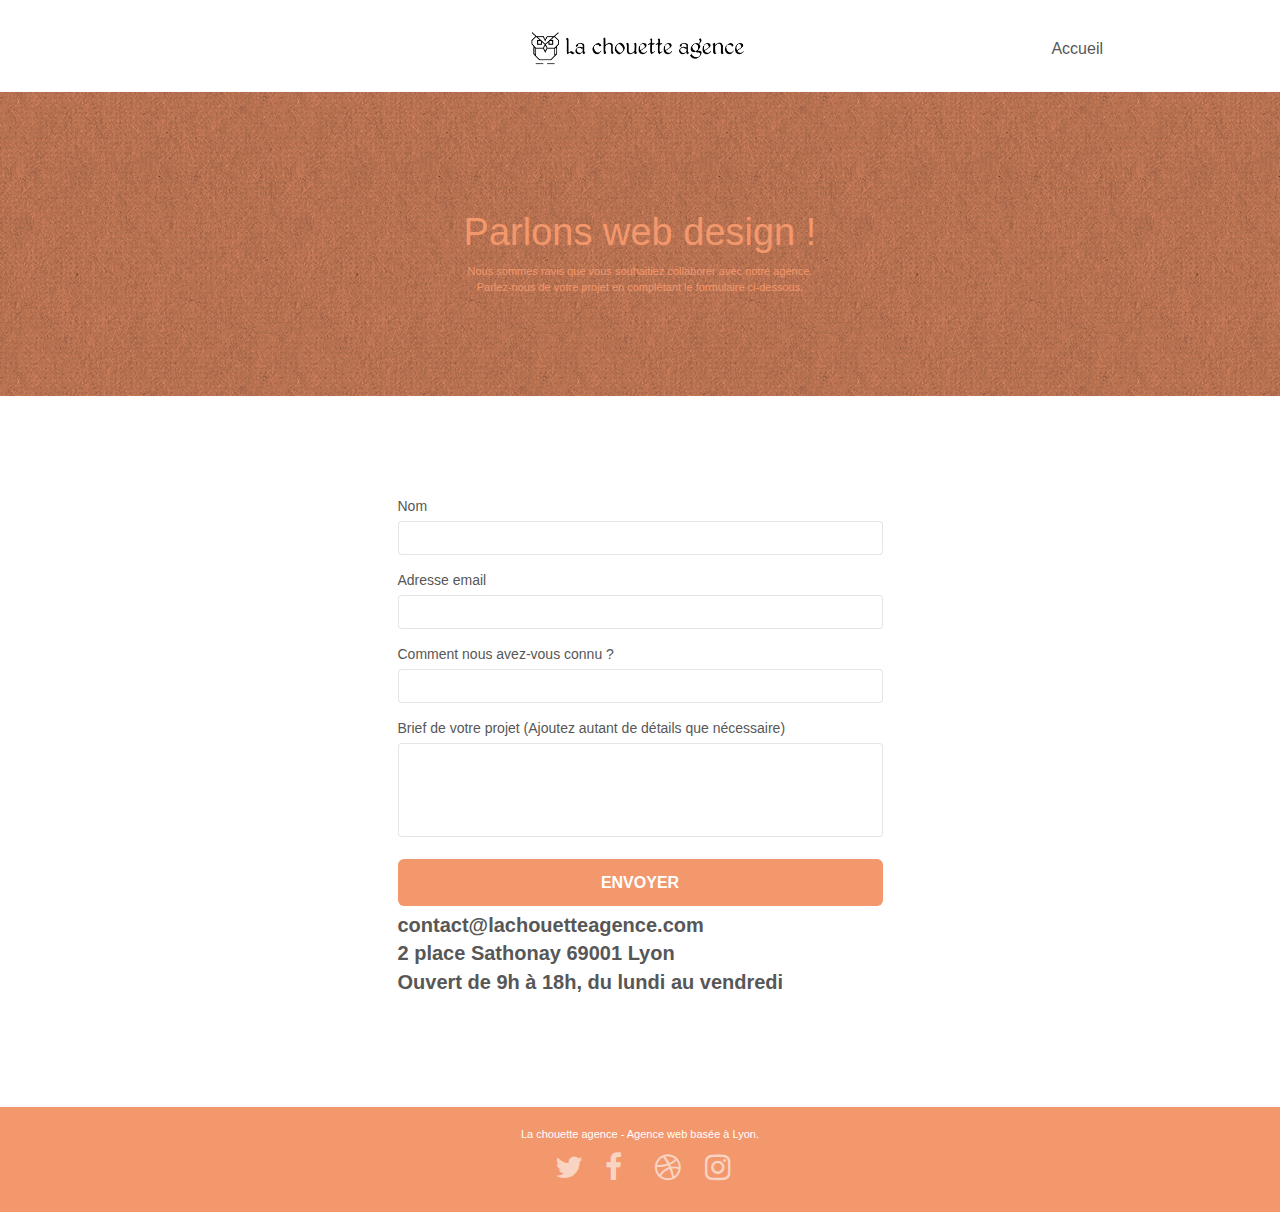
==== page2.html @ 7fe31f6c "Premier commit" ====
<!doctype html>
<html lang="fr">
<head>
    <meta charset="utf-8">
    <meta name="keywords" content="">
    <meta name="description" content="">
    <meta name="viewport" content="width=device-width, initial-scale=1.0, viewport-fit=cover">
    <link rel="shortcut icon" type="image/png" href="favicon.jpg">
    
	<link rel="stylesheet" type="text/css" href="./css/bootstrap.css">
	<link rel="stylesheet" type="text/css" href="style.css">
	<link rel="stylesheet" type="text/css" href="./css/font-awesome.css">
	<link rel="stylesheet" type="text/css" href="./css/et-line.css">
	
    
	<script src="./js/jquery-2.1.0.min.js"></script>
	<script src="./js/bootstrap.min.js"></script>
	<script src="./js/blocs.min.js"></script>
	<script src="./js/jqBootstrapValidation.js"></script>
	<script src="./js/formHandler.js"></script>
    <title>La Chouette - Contact</title>

    
<!-- Analytics -->
 
<!-- Analytics END -->
    
</head>
<body>

<!-- bloc-0 -->
<div class="bloc bgc-white l-bloc " id="bloc-0">
	<div class="container bloc-sm">
		<nav class="navbar row">
			<div class="navbar-header">
				<a class="navbar-brand" href="index.html"><img src="img/la-chouette-agence.png" alt="atlanta web design logo" height="40" /></a>
			</div>
			<div class="collapse navbar-collapse navbar-1 special-dropdown-nav">
				<ul class="site-navigation nav navbar-nav">
					<li>
						<a href="index.html">Accueil</a>
					</li>
				</ul>
			</div>
		</nav>
	</div>
</div>
<!-- bloc-0 END -->

<!-- bloc-6 -->
<div class="bloc bg-dots-bg bg-repeat bgc-atomic-tangerine d-bloc bloc-bg-texture texture-paper" id="bloc-6">
	<div class="container bloc-lg">
		<div class="row">
			<div class="col-sm-12">
				<h1 class="text-center hero-bloc-text tc-white">
					Parlons web design !
				</h1>
				<p class="text-center mg-lg tc-white tight-width-whitespace">
					Nous sommes ravis que vous souhaitiez collaborer avec notre agence.<br>
					Parlez-nous de votre projet en complétant le formulaire ci-dessous.
				</p>
			</div>
		</div>
	</div>
</div>
<!-- bloc-6 END -->

<!-- bloc-7 -->
<div class="bloc bgc-white l-bloc" id="bloc-7">
	<div class="container bloc-lg">
		<div class="row">
			<div class="col-sm-6">
				<form id="form_1" novalidate success-msg="Your message has been sent." fail-msg="Sorry it seems that our mail server is not responding, Sorry for the inconvenience!">
					<div class="form-group">
						<label>
							Nom
						</label>
						<input id="name" class="form-control" required />
					</div>
					<div class="form-group">
						<label>
							Adresse email
						</label>
						<input id="email" class="form-control" type="email" required />
					</div>
					<div class="form-group">
						<label>
							Comment nous avez-vous connu ?
						</label>
						<input class="form-control" type="email" required id="input_504" />
					</div>
					<div class="form-group">
						<label>
							Brief de votre projet (Ajoutez autant de détails que nécessaire)<br>
						</label><textarea id="message" class="form-control" rows="4" cols="50" required></textarea>
					</div> 
					<button class="bloc-button btn btn-lg btn-block cta-hero btn-atomic-tangerine" type="submit">
						Envoyer
					</button>
				</form>
			</div>
			<div class="col-sm-6">
				<p>
					<span class="adresse">contact@lachouetteagence.com<br>2 place Sathonay 69001 Lyon<br>Ouvert de 9h à 18h, du lundi au vendredi<br></span> 
				</p>
			</div>
		</div>
	</div>
</div>
<!-- bloc-7 END -->

<!-- ScrollToTop Button -->
<a class="bloc-button btn btn-d scrollToTop" onclick="scrollToTarget('1')"><span class="fa fa-chevron-up"></span></a>
<!-- ScrollToTop Button END-->


<!-- Footer - bloc-8 -->
<div class="bloc bgc-atomic-tangerine d-bloc" id="bloc-8">
	<div class="container bloc-sm">
		<div class="row">
			<div class="col-sm-12">
				<p class="text-center white">
					La chouette agence - Agence web basée à Lyon.<br>
				</p>
				<div class="row row-no-gutters social">
					<div class="col-sm-3">
						<div class="text-center">
							<a class="social" href="index.html"><span class="fa fa-twitter icon-md"></span></a>
						</div>
					</div>
					<div class="col-sm-3">
						<div class="text-center">
							<a class="social" href="index.html"><span class="fa fa-facebook icon-md"></span></a>
						</div>
					</div>
					<div class="col-sm-3">
						<div class="text-center">
							<a class="social" href="index.html"><span class="fa fa-dribbble icon-md"></span></a>
						</div>
					</div>
					<div class="col-sm-3">
						<div class="text-center">
							<a class="social" href="index.html"><span class="fa fa-instagram icon-md"></span></a>
						</div>
					</div>
				</div>
			</div>
		</div>
	</div>
</div>
<!-- Footer - bloc-8 END -->
    

</body>
</html>
---- style.css ----
body {
    margin: 0;
    padding: 0;
    background: #FFF;
    overflow-x: hidden;
    -webkit-font-smoothing: antialiased;
    -moz-osx-font-smoothing: grayscale;
}

a,
button {
    transition: all .3s ease-in-out;
    outline: none!important;
}

a:hover {
    text-decoration: none;
    cursor: pointer;
}

#page-loading-blocs-notifaction {
    position: fixed;
    top: 0;
    bottom: 0;
    width: 100%;
    z-index: 100000;
    background: #FFFFFF url("img/pageload-spinner.gif") no-repeat center center;
}

.bloc {
    width: 100%;
    clear: both;
    background: 50% 50% no-repeat;
    padding: 0 50px;
    -webkit-background-size: cover;
    -moz-background-size: cover;
    -o-background-size: cover;
    background-size: cover;
    position: relative;
}

.bloc .container {
    padding-left: 0;
    padding-right: 0;
}

.bloc-lg {
    padding: 100px 50px;
}

.bloc-md {
    padding: 50px;
}

.bloc-sm {
    padding: 20px 50px;
}

.bg-center,
.bg-l-edge,
.bg-r-edge,
.bg-t-edge,
.bg-b-edge,
.bg-tl-edge,
.bg-bl-edge,
.bg-tr-edge,
.bg-br-edge,
.bg-repeat {
    -webkit-background-size: auto!important;
    -moz-background-size: auto!important;
    -o-background-size: auto!important;
    background-size: auto!important;
}

.bg-repeat {
    background: repeat;
}

.bg-t-edge {
    background: top no-repeat;
}

.bloc-bg-texture::before {
    content: "";
    background-size: 2px 2px;
    position: absolute;
    top: 0;
    bottom: 0;
    left: 0;
    right: 0;
}

.texture-paper::before {
    background: url("img/texture-paper.png");
    background-size: 280px 280px;
}

.b-parallax {
    background-attachment: fixed;
}

.d-bloc {
    color: rgba(255, 255, 255, .7);
}

.d-bloc button:hover {
    color: rgba(255, 255, 255, .9);
}

.d-bloc .icon-round,
.d-bloc .icon-square,
.d-bloc .icon-rounded,
.d-bloc .icon-semi-rounded-a,
.d-bloc .icon-semi-rounded-b {
    border-color: rgba(255, 255, 255, .9);
}

.d-bloc .divider-h span {
    border-color: rgba(255, 255, 255, .2);
}

.d-bloc .a-btn,
.d-bloc .navbar a,
.d-bloc .navbar-brand,
.d-bloc a .icon-sm,
.d-bloc a .icon-md,
.d-bloc a .icon-lg,
.d-bloc a .icon-xl,
.d-bloc h1 a,
.d-bloc h2 a,
.d-bloc h3 a,
.d-bloc h4 a,
.d-bloc h5 a,
.d-bloc h6 a,
.d-bloc p a {
    color: rgba(255, 255, 255, .6);
}

.d-bloc .a-btn:hover,
.d-bloc .navbar a:hover,
.d-bloc .navbar-brand:hover,
.d-bloc a:hover .icon-sm,
.d-bloc a:hover .icon-md,
.d-bloc a:hover .icon-lg,
.d-bloc a:hover .icon-xl,
.d-bloc h1 a:hover,
.d-bloc h2 a:hover,
.d-bloc h3 a:hover,
.d-bloc h4 a:hover,
.d-bloc h5 a:hover,
.d-bloc h6 a:hover,
.d-bloc p a:hover {
    color: rgba(255, 255, 255, 1);
}

.d-bloc .navbar-toggle .icon-bar {
    background: rgba(255, 255, 255, 1);
}

.d-bloc .btn-wire,
.d-bloc .btn-wire:hover {
    color: rgba(255, 255, 255, 1);
    border-color: rgba(255, 255, 255, 1);
}

.d-bloc .panel {
    color: rgba(0, 0, 0, .5);
}

.d-bloc .panel button:hover {
    color: rgba(0, 0, 0, .7);
}

.d-bloc .panel icon {
    border-color: rgba(0, 0, 0, .7);
}

.d-bloc .panel .divider-h span {
    border-color: rgba(0, 0, 0, .1);
}

.d-bloc .panel .a-btn {
    color: rgba(0, 0, 0, .6);
}

.d-bloc .panel .a-btn:hover {
    color: rgba(0, 0, 0, 1);
}

.d-bloc .panel .btn-wire,
.d-bloc .panel .btn-wire:hover {
    color: rgba(0, 0, 0, .7);
    border-color: rgba(0, 0, 0, .3);
}

.d-bloc .panel,
.l-bloc {
    color: rgba(0, 0, 0, .5);
}

.d-bloc .panel button:hover,
.l-bloc button:hover {
    color: rgba(0, 0, 0, .7);
}

.l-bloc .icon-round,
.l-bloc .icon-square,
.l-bloc .icon-rounded,
.l-bloc .icon-semi-rounded-a,
.l-bloc .icon-semi-rounded-b {
    border-color: rgba(0, 0, 0, .7);
}

.d-bloc .panel .divider-h span,
.l-bloc .divider-h span {
    border-color: rgba(0, 0, 0, .1);
}

.d-bloc .panel .a-btn,
.l-bloc .a-btn,
.l-bloc .navbar a,
.l-bloc .navbar-brand,
.l-bloc a .icon-sm,
.l-bloc a .icon-md,
.l-bloc a .icon-lg,
.l-bloc a .icon-xl,
.l-bloc h1 a,
.l-bloc h2 a,
.l-bloc h3 a,
.l-bloc h4 a,
.l-bloc h5 a,
.l-bloc h6 a,
.l-bloc p a {
    color: rgba(0, 0, 0, .6);
}

.d-bloc .panel .a-btn:hover,
.l-bloc .a-btn:hover,
.l-bloc .navbar a:hover,
.l-bloc .navbar-brand:hover,
.l-bloc a:hover .icon-sm,
.l-bloc a:hover .icon-md,
.l-bloc a:hover .icon-lg,
.l-bloc a:hover .icon-xl,
.l-bloc h1 a:hover,
.l-bloc h2 a:hover,
.l-bloc h3 a:hover,
.l-bloc h4 a:hover,
.l-bloc h5 a:hover,
.l-bloc h6 a:hover,
.l-bloc p a:hover {
    color: rgba(0, 0, 0, 1);
}

.l-bloc .navbar-toggle .icon-bar {
    color: rgba(0, 0, 0, .6);
}

.d-bloc .panel .btn-wire,
.d-bloc .panel .btn-wire:hover,
.l-bloc .btn-wire,
.l-bloc .btn-wire:hover {
    color: rgba(0, 0, 0, .7);
    border-color: rgba(0, 0, 0, .3);
}

.voffset {
    margin-top: 30px;
}

.voffset-lg {
    margin-top: 80px;
}

.row-no-gutters {
    display: flex;


    
    
}

#bloc-1-hero h1 {
    font-size: 32px;
}

.navbar {
    margin-bottom: 0;
    z-index: 1;
}

.navbar-brand {
    height: auto;
    padding: 3px 15px;
    font-size: 25px;
    font-weight: normal;
    font-weight: 600;
    line-height: 44px;
}

.navbar-brand img {
    max-height: 200px;
    margin: 0 5px 0 0;
    display: inline;
}

.navbar-brand img[src$=svg] {
    min-width: 100px;
}

.nav-center .navbar-brand img {
    margin: 0;
}

.navbar .nav {
    padding-top: 2px;
    margin-right: 16px;
    float: right;
    z-index: 1;
}

.nav > li {
    float: left;
    margin-top: 4px;
    font-size: 16px;
}

.navbar-nav .open .dropdown-menu > li > a {
    text-align: inherit;
}

.nav > li a:hover,
.nav > li a:focus {
    background: transparent;
}

.navbar-toggle {
    margin: 10px 10px 0 0;
    border: 0px;
}

.navbar-toggle:hover {
    background: transparent!important;
}

.navbar-toggle .icon-bar {
    background-color: rgba(0, 0, 0, .5);
    width: 26px;
}

.nav-invert .navbar .nav {
    float: left;
}

.nav-invert .navbar-header,
.nav-invert .navbar-brand {
    float: right;
    position: relative;
    z-index: 2;
}
.adresse{
    font-size: 20px;
    font-weight: bold;
    text-align: center;
}
.row{
    display: flex;
    flex-direction: column;
    align-items: center;
}
.row1{
    display: flex;
    flex-direction: row;
}
textarea {
    resize: none;
  }

@media (min-width: 768px) {
    .site-navigation {
        position: absolute;
        top: 50%;
        right: 20px;
        transform: translate(0, -50%);
        -webkit-transform: translateY(-50%);
    }
    .nav > li .dropdown-menu a,
    .nav > li .dropdown-menu a:hover {
        color: #484848;
    }
    .nav-invert .site-navigation {
        left: 0;
        right: 0;
    }
    .nav-center {
        text-align: center;
    }
    .nav-center .navbar-header {
        width: 100%;
    }
    .nav-center .navbar-header,
    .nav-center .navbar-brand,
    .nav-center .nav > li {
        float: none;
        display: inline-block;
    }
    .nav-center .site-navigation {
        position: relative;
        width: 100%;
        right: 0;
        margin-right: 0px;
        margin-top: 20px;
    }
    .nav-center.mini-nav .navbar-toggle {
        float: none;
        margin: 10px auto 0;
    }
}

.nav > li > .dropdown a {
    background: none!important;
    display: block;
    padding: 14px 15px;
}

nav .caret {
    margin: 0 5px;
}

.dropdown-menu .dropdown-menu {
    top: -8px;
    left: 100%;
}

.dropdown-menu .dropmenu-flow-right {
    top: 100%;
    left: 0;
    margin-left: -1px;
    border-top-left-radius: 0;
    border-top-right-radius: 0;
}

.dropdown-menu .dropdown span {
    border: 4px solid black;
    border-top-color: transparent;
    border-right-color: transparent;
    border-bottom-color: transparent;
    margin: 6px -5px 0 0!important;
    float: right;
}

.mg-md {
    margin-top: 10px;
    margin-bottom: 20px;
}

.mg-lg {
    margin-top: 10px;
    margin-bottom: 40px;
}

.btn {
    margin: 0 5px 5px 0;
}

.btn.pull-right {
    margin: 0 0 5px 5px;
}

.btn-d,
.btn-d:hover,
.btn-d:focus {
    color: #FFF;
    background: rgba(0, 0, 0, .3);
}

button {
    outline: none!important;
}

.btn-rd {
    border-radius: 40px;
}

.btn-clean {
    border: 1px solid rgba(0, 0, 0, .08);
    border-bottom-color: rgba(0, 0, 0, .1);
    text-shadow: 0 1px 0 rgba(0, 0, 1, .1);
    box-shadow: 0 1px 3px rgba(0, 0, 1, .25), inset 0 1px 0 0 rgba(255, 255, 255, .15);
}

.icon-md {
    font-size: 30px!important;
}

.icon-lg {
    font-size: 60px!important;
}

.sm-shadow {
    text-shadow: 0 1px 2px rgba(0, 0, 0, .3);
}

.panel-sq,
.panel-sq .panel-heading,
.panel-sq .panel-footer {
    border-radius: 0;
}

.panel-rd {
    border-radius: 30px;
}

.panel-rd .panel-heading {
    border-radius: 29px 29px 0 0;
}

.panel-rd .panel-footer {
    border-radius: 0 0 29px 29px;
}

.form-control {
    border-color: rgba(0, 0, 0, .1);
    box-shadow: none;
}

.scrollToTop {
    width: 40px;
    height: 40px;
    position: fixed;
    bottom: 20px;
    right: 20px;
    opacity: 0;
    z-index: 500;
    transition: all .3s ease-in-out;
}

.scrollToTop span {
    margin-top: 6px;
}

.showScrollTop {
    font-size: 14px;
    opacity: 1;
}

a[data-lightbox] {
    position: relative;
    display: block;
    text-align: center;
}

a[data-lightbox]:hover::before {
    content: "+";
    font-family: "HelveticaNeue-Light", "Helvetica Neue Light", "Helvetica Neue", Helvetica, Arial;
    font-size: 32px;
    width: 50px;
    height: 50px;
    margin-left: -25px;
    border-radius: 50%;
    background: rgba(0, 0, 0, .6);
    color: #FFF;
    font-weight: 100;
    z-index: 1;
    position: absolute;
    top: 50%;
    transform: translateY(-50%);
    -webkit-transform: translateY(-50%);
}

a[data-lightbox]:hover img {
    opacity: 0.6;
    -webkit-animation-fill-mode: none;
    animation-fill-mode: none;
}

#lightbox-modal {
    display: flex;
    align-items: center;
}

#lightbox-modal .modal-dialog {
    width: 90%;
    max-width: 900px;
    margin: 0 auto 0;
}

#lightbox-modal .modal-dialog img {
    max-height: 90vh;
    margin: 0 auto;
}

.lightbox-caption {
    padding: 20px;
    color: #FFF;
    background: rgba(0, 0, 0, .5);
    position: absolute;
    left: 15px;
    right: 15px;
    bottom: 5px;
}

.close-lightbox {
    color: #FFF;
    font-size: 30px;
    position: absolute;
    top: 20px;
    right: 20px;
    z-index: 20;
    background: rgba(0, 0, 0, .5);
    border: none;
    line-height: 30px;
    padding: 0 9px 5px;
    opacity: 0.3;
}

.close-lightbox:hover,
.next-lightbox:hover,
.prev-lightbox:hover {
    opacity: 1.0;
    color: #FFF;
}

.next-lightbox,
.prev-lightbox {
    font-size: 20px;
    color: rgba(255, 255, 255, .9);
    background: rgba(0, 0, 0, .5);
    transition: all .2s ease-in-out;
    position: absolute;
    top: 45%;
    z-index: 1;
    opacity: 0.4;
}

.next-lightbox {
    padding: 6px 8px 1px 13px;
    right: 25px;
}

.prev-lightbox {
    padding: 6px 13px 1px 10px;
    left: 25px;
}

.snapshot-lb .modal-body {
    padding-bottom: 45px;
}

.snapshot-lb .lightbox-caption {
    padding: 0;
    color: rgba(0, 0, 0, .5);
    background: none;
}

h1,
h2,
h3,
h4,
h5,
h6,
p,
label,
.btn,
a {
    font-family: "helvetica";
    font-weight: 400;
    color: #575757!important;
}

.container {
    max-width: 1000px;
}

.hero-bloc-text {
    font-size: 38px;
}

.hero-bloc-text-sub {
    font-size: 36px;
}

.statement-bloc-text {
    line-height: 26px;
    font-style: italic;
    font-size: 20px;
    text-align: center;
    font-weight: lighter;
    max-width: 520px;
    margin: auto auto auto auto;
}

p {
    font-size: 11px;
}

.tight-width-whitespace {
    max-width: 600px;
    margin: auto auto auto auto;
}

.h1 {
    font-size: 20px;
    font-family: "Open Sans";
}

.cta-hero {
    margin-top: 22px;
    color: #FFFFFF!important;
    text-transform: uppercase;
    padding: 12px 28px 12px 28px;
    font-size: 16px;
    font-weight: 700;
}

.social {
    max-width: 200px;
    height: 40px;
    margin: 0 auto 0;
    display: flex;
    flex-direction: row;
}

h2 {
    font-size: 22px;
    line-height: 1.4em;
}

h3 {
    font-size: 15px;
    text-transform: uppercase;
    font-weight: 700;
    color: #333333!important;
}

.med-width-whitespace {
    max-width: 800px;
    margin: auto auto auto auto;
    box-shadow: 0px 0px 0px #000000;
}

h1 {
    color: #333333!important;
}

h4 {
    color: #333333!important;
}

.icons {
    margin-bottom: 14px;
    margin-top: 24px;
}

.white {
    color: #FFFFFF!important;
}

.portfolio-thumb {
    margin-bottom: 24px;
}

.portfolio-row {
    margin-bottom: 44px;
    margin-top: 50px;
}

.avatar {
    box-shadow: 0px 4px 9px rgba(0, 0, 0, 0.3);
}

.black-background {
    background-color: rgba(165, 147, 99, 0.7);
    padding: 40px 40px 40px 40px;
}

.bold-link {
    font-weight: 900;
    text-decoration: underline!important;
}

.bgc-white {
    background-color: #FFFFFF;
}

.bgc-dark-slate-blue {
    background-color: #364577;
}

.bgc-atomic-tangerine {
    background-color: #F3976C;
}

.tc-white {
    color: #F3976C!important;
}

.btn-atomic-tangerine {
    background: #F3976C;
    color: #FFFFFF!important;
}

.btn-atomic-tangerine:hover {
    background: #c27956!important;
    color: #FFFFFF!important;
}

.ltc-white {
    color: #FFFFFF!important;
}

.ltc-white:hover {
    color: #cccccc!important;
}

.ltc-atomic-tangerine {
    color: #F3976C!important;
}

.ltc-atomic-tangerine:hover {
    color: #c27956!important;
}

.icon-dark-slate-blue {
    color: #364577!important;
    border-color: #364577!important;
}

.bg-dots-bg {
    background-image: url("img/dots-bg.png");
}

.bg-lines-h2-bg {
    background-image: url("img/lines-h2-bg.png");
}

.bg-banniere {
    background-image: url("img/la-chouette-agence-banniere.jpg");
}

.bg-presentation {
    background-image: url("img/image-de-presentation.bmp");
}
.img-responsive{
    max-width: 270px;
    height: auto;
    margin: 0 auto 0;
    

}

@media (max-width: 1024px) {
    .bloc {
        padding-left: 20px;
        padding-right: 20px;
    }
    .bloc.full-width-bloc,
    .bloc-tile-2.full-width-bloc .container,
    .bloc-tile-3.full-width-bloc .container,
    .bloc-tile-4.full-width-bloc .container {
        padding-left: 0;
        padding-right: 0;
    }
}

@media (max-width: 992px) and (min-width: 768px) {
    .navbar .nav {
        max-width: 80%
    }
    .nav-center.navbar .nav {
        max-width: 100%
    }
}

@media only screen and (min-device-width: 768px) and (max-device-width: 1024px) and (orientation: landscape) {
    .b-parallax {
        background-attachment: scroll;
    }
}

@media only screen and (min-device-width: 1024px) and (max-device-width: 1366px) and (-webkit-min-device-pixel-ratio: 1.5) {
    .b-parallax {
        background-attachment: scroll;
    }
}

@media (max-width: 991px) {
    .container {
        width: 100%;
    }
    .b-parallax {
        background-attachment: scroll;
    }
    .page-container,
    #hero-bloc {
        overflow-x: hidden;
        position: relative;
    }
    .bloc {
        padding-left: constant(safe-area-inset-left);
        padding-right: constant(safe-area-inset-right);
    }
    .bloc-group,
    .bloc-group .bloc {
        display: block;
        width: 100%;
    }
    .bloc-fill-screen .fill-bloc-top-edge,
    .bloc-fill-screen .fill-bloc-bottom-edge {
        padding: 0 20px;
        padding-left: constant(safe-area-inset-left);
        padding-right: constant(safe-area-inset-right);
    }
}

@media (max-width: 767px) {
    .page-container {
        overflow-x: hidden;
        position: relative;
    }
    h1,
    h2,
    h3,
    h4,
    h5,
    h6,
    p,
    #disqus_thread {
        padding-left: 10px!important;
        padding-right: 10px!important;
    }
    .b-parallax {
        background-attachment: scroll;
    }
    .navbar .nav {
        padding-top: 0;
        border-top: 1px solid rgba(0, 0, 0, .2);
        float: none!important;
    }
    .navbar.row {
        margin-left: 0;
        margin-right: 0;
    }
    .site-navigation {
        position: inherit;
        transform: none;
        -webkit-transform: none;
        -ms-transform: none;
    }
    .nav > li {
        margin-top: 0;
        border-bottom: 1px solid rgba(0, 0, 0, .1);
        background: rgba(0, 0, 0, .05);
        text-align: left;
        padding-left: 15px;
        width: 100%;
    }
    .nav > li:hover {
        background: rgba(0, 0, 0, .08);
    }
    .dropdown .dropdown a .caret {
        float: none;
        margin: 5px 0 0 10px!important;
        border: 4px solid black;
        border-bottom-color: transparent;
        border-right-color: transparent;
        border-left-color: transparent;
    }
    #hero-bloc .navbar .nav {
        background: rgba(0, 0, 0, .8);
    }
    #hero-bloc .navbar .nav a {
        color: rgba(255, 255, 255, .6);
    }
    .hero {
        padding: 50px 0;
    }
    .hero-nav {
        left: -1px;
        right: -1px;
    }
    .navbar-collapse {
        padding: 0;
        overflow-x: hidden;
        -webkit-box-shadow: none;
        box-shadow: none;
    }
    .navbar-brand img {
        max-height: 40px;
        width: auto;
    }
    .nav-invert .navbar-header {
        float: none;
        width: 100%;
    }
    .nav-invert .navbar-toggle {
        float: left;
        margin-left: 10px;
    }
    .bloc {
        padding-left: 0;
        padding-right: 0;
    }
    .bloc-xxl,
    .bloc-xl,
    .bloc-lg {
        padding: 40px 0;
    }
    .bloc-sm,
    .bloc-md {
        padding-left: 0;
        padding-right: 0;
    }
    .bloc-tile-2 .container,
    .bloc-tile-3 .container,
    .bloc-tile-4 .container,
    .bloc-fill-screen .fill-bloc-top-edge,
    .bloc-fill-screen .fill-bloc-bottom-edge {
        padding-left: 0;
        padding-right: 0;
    }
    .a-block {
        padding: 0 10px;
    }
    .btn-dwn {
        display: none;
    }
    .voffset {
        margin-top: 5px;
    }
    .voffset-md {
        margin-top: 20px;
    }
    .voffset-lg {
        margin-top: 30px;
    }
    form {
        padding: 5px;
    }
    .close-lightbox {
        display: inline-block;
    }
    .blocsapp-device-iphone5 {
        background-size: 216px 425px;
        padding-top: 60px;
        width: 216px;
        height: 425px;
    }
    .blocsapp-device-iphone5 img {
        width: 180px;
        height: 320px;
    }
}

@media (max-width: 400px) {
    .bloc {
        padding-left: 0;
        padding-right: 0;
    }
}

@media (max-width: 767px) {
    .bloc-mob-center-text {
        text-align: center;
    }
}
---- css/et-line.css ----
@font-face {
    font-family: et-line;
    src: url(../fonts/et-line.eot);
    src: url(../fonts/et-line.eot?#iefix) format('embedded-opentype'), url(../fonts/et-line.woff) format('woff'), url(../fonts/et-line.ttf) format('truetype'), url(../fonts/et-line.svg#et-line) format('svg');
    font-weight: 400;
    font-style: normal
}

.et-icon-adjustments,
.et-icon-alarmclock,
.et-icon-anchor,
.et-icon-aperture,
.et-icon-attachment,
.et-icon-bargraph,
.et-icon-basket,
.et-icon-beaker,
.et-icon-bike,
.et-icon-book-open,
.et-icon-briefcase,
.et-icon-browser,
.et-icon-calendar,
.et-icon-camera,
.et-icon-caution,
.et-icon-chat,
.et-icon-circle-compass,
.et-icon-clipboard,
.et-icon-clock,
.et-icon-cloud,
.et-icon-compass,
.et-icon-desktop,
.et-icon-dial,
.et-icon-document,
.et-icon-documents,
.et-icon-download,
.et-icon-dribbble,
.et-icon-edit,
.et-icon-envelope,
.et-icon-expand,
.et-icon-facebook,
.et-icon-flag,
.et-icon-focus,
.et-icon-gears,
.et-icon-genius,
.et-icon-gift,
.et-icon-global,
.et-icon-globe,
.et-icon-googleplus,
.et-icon-grid,
.et-icon-happy,
.et-icon-hazardous,
.et-icon-heart,
.et-icon-hotairballoon,
.et-icon-hourglass,
.et-icon-key,
.et-icon-laptop,
.et-icon-layers,
.et-icon-lifesaver,
.et-icon-lightbulb,
.et-icon-linegraph,
.et-icon-linkedin,
.et-icon-lock,
.et-icon-magnifying-glass,
.et-icon-map,
.et-icon-map-pin,
.et-icon-megaphone,
.et-icon-mic,
.et-icon-mobile,
.et-icon-newspaper,
.et-icon-notebook,
.et-icon-paintbrush,
.et-icon-paperclip,
.et-icon-pencil,
.et-icon-phone,
.et-icon-picture,
.et-icon-pictures,
.et-icon-piechart,
.et-icon-presentation,
.et-icon-pricetags,
.et-icon-printer,
.et-icon-profile-female,
.et-icon-profile-male,
.et-icon-puzzle,
.et-icon-quote,
.et-icon-recycle,
.et-icon-refresh,
.et-icon-ribbon,
.et-icon-rss,
.et-icon-sad,
.et-icon-scissors,
.et-icon-scope,
.et-icon-search,
.et-icon-shield,
.et-icon-speedometer,
.et-icon-strategy,
.et-icon-streetsign,
.et-icon-tablet,
.et-icon-target,
.et-icon-telescope,
.et-icon-toolbox,
.et-icon-tools,
.et-icon-tools-2,
.et-icon-trophy,
.et-icon-tumblr,
.et-icon-twitter,
.et-icon-upload,
.et-icon-video,
.et-icon-wallet,
.et-icon-wine {
    font-family: et-line;
    speak: none;
    font-style: normal;
    font-weight: 400;
    font-variant: normal;
    text-transform: none;
    line-height: 1;
    -webkit-font-smoothing: antialiased;
    -moz-osx-font-smoothing: grayscale;
    display: inline-block
}

.et-icon-mobile:before {
    content: "\e000"
}

.et-icon-laptop:before {
    content: "\e001"
}

.et-icon-desktop:before {
    content: "\e002"
}

.et-icon-tablet:before {
    content: "\e003"
}

.et-icon-phone:before {
    content: "\e004"
}

.et-icon-document:before {
    content: "\e005"
}

.et-icon-documents:before {
    content: "\e006"
}

.et-icon-search:before {
    content: "\e007"
}

.et-icon-clipboard:before {
    content: "\e008"
}

.et-icon-newspaper:before {
    content: "\e009"
}

.et-icon-notebook:before {
    content: "\e00a"
}

.et-icon-book-open:before {
    content: "\e00b"
}

.et-icon-browser:before {
    content: "\e00c"
}

.et-icon-calendar:before {
    content: "\e00d"
}

.et-icon-presentation:before {
    content: "\e00e"
}

.et-icon-picture:before {
    content: "\e00f"
}

.et-icon-pictures:before {
    content: "\e010"
}

.et-icon-video:before {
    content: "\e011"
}

.et-icon-camera:before {
    content: "\e012"
}

.et-icon-printer:before {
    content: "\e013"
}

.et-icon-toolbox:before {
    content: "\e014"
}

.et-icon-briefcase:before {
    content: "\e015"
}

.et-icon-wallet:before {
    content: "\e016"
}

.et-icon-gift:before {
    content: "\e017"
}

.et-icon-bargraph:before {
    content: "\e018"
}

.et-icon-grid:before {
    content: "\e019"
}

.et-icon-expand:before {
    content: "\e01a"
}

.et-icon-focus:before {
    content: "\e01b"
}

.et-icon-edit:before {
    content: "\e01c"
}

.et-icon-adjustments:before {
    content: "\e01d"
}

.et-icon-ribbon:before {
    content: "\e01e"
}

.et-icon-hourglass:before {
    content: "\e01f"
}

.et-icon-lock:before {
    content: "\e020"
}

.et-icon-megaphone:before {
    content: "\e021"
}

.et-icon-shield:before {
    content: "\e022"
}

.et-icon-trophy:before {
    content: "\e023"
}

.et-icon-flag:before {
    content: "\e024"
}

.et-icon-map:before {
    content: "\e025"
}

.et-icon-puzzle:before {
    content: "\e026"
}

.et-icon-basket:before {
    content: "\e027"
}

.et-icon-envelope:before {
    content: "\e028"
}

.et-icon-streetsign:before {
    content: "\e029"
}

.et-icon-telescope:before {
    content: "\e02a"
}

.et-icon-gears:before {
    content: "\e02b"
}

.et-icon-key:before {
    content: "\e02c"
}

.et-icon-paperclip:before {
    content: "\e02d"
}

.et-icon-attachment:before {
    content: "\e02e"
}

.et-icon-pricetags:before {
    content: "\e02f"
}

.et-icon-lightbulb:before {
    content: "\e030"
}

.et-icon-layers:before {
    content: "\e031"
}

.et-icon-pencil:before {
    content: "\e032"
}

.et-icon-tools:before {
    content: "\e033"
}

.et-icon-tools-2:before {
    content: "\e034"
}

.et-icon-scissors:before {
    content: "\e035"
}

.et-icon-paintbrush:before {
    content: "\e036"
}

.et-icon-magnifying-glass:before {
    content: "\e037"
}

.et-icon-circle-compass:before {
    content: "\e038"
}

.et-icon-linegraph:before {
    content: "\e039"
}

.et-icon-mic:before {
    content: "\e03a"
}

.et-icon-strategy:before {
    content: "\e03b"
}

.et-icon-beaker:before {
    content: "\e03c"
}

.et-icon-caution:before {
    content: "\e03d"
}

.et-icon-recycle:before {
    content: "\e03e"
}

.et-icon-anchor:before {
    content: "\e03f"
}

.et-icon-profile-male:before {
    content: "\e040"
}

.et-icon-profile-female:before {
    content: "\e041"
}

.et-icon-bike:before {
    content: "\e042"
}

.et-icon-wine:before {
    content: "\e043"
}

.et-icon-hotairballoon:before {
    content: "\e044"
}

.et-icon-globe:before {
    content: "\e045"
}

.et-icon-genius:before {
    content: "\e046"
}

.et-icon-map-pin:before {
    content: "\e047"
}

.et-icon-dial:before {
    content: "\e048"
}

.et-icon-chat:before {
    content: "\e049"
}

.et-icon-heart:before {
    content: "\e04a"
}

.et-icon-cloud:before {
    content: "\e04b"
}

.et-icon-upload:before {
    content: "\e04c"
}

.et-icon-download:before {
    content: "\e04d"
}

.et-icon-target:before {
    content: "\e04e"
}

.et-icon-hazardous:before {
    content: "\e04f"
}

.et-icon-piechart:before {
    content: "\e050"
}

.et-icon-speedometer:before {
    content: "\e051"
}

.et-icon-global:before {
    content: "\e052"
}

.et-icon-compass:before {
    content: "\e053"
}

.et-icon-lifesaver:before {
    content: "\e054"
}

.et-icon-clock:before {
    content: "\e055"
}

.et-icon-aperture:before {
    content: "\e056"
}

.et-icon-quote:before {
    content: "\e057"
}

.et-icon-scope:before {
    content: "\e058"
}

.et-icon-alarmclock:before {
    content: "\e059"
}

.et-icon-refresh:before {
    content: "\e05a"
}

.et-icon-happy:before {
    content: "\e05b"
}

.et-icon-sad:before {
    content: "\e05c"
}

.et-icon-facebook:before {
    content: "\e05d"
}

.et-icon-twitter:before {
    content: "\e05e"
}

.et-icon-googleplus:before {
    content: "\e05f"
}

.et-icon-rss:before {
    content: "\e060"
}

.et-icon-tumblr:before {
    content: "\e061"
}

.et-icon-linkedin:before {
    content: "\e062"
}

.et-icon-dribbble:before {
    content: "\e063"
}
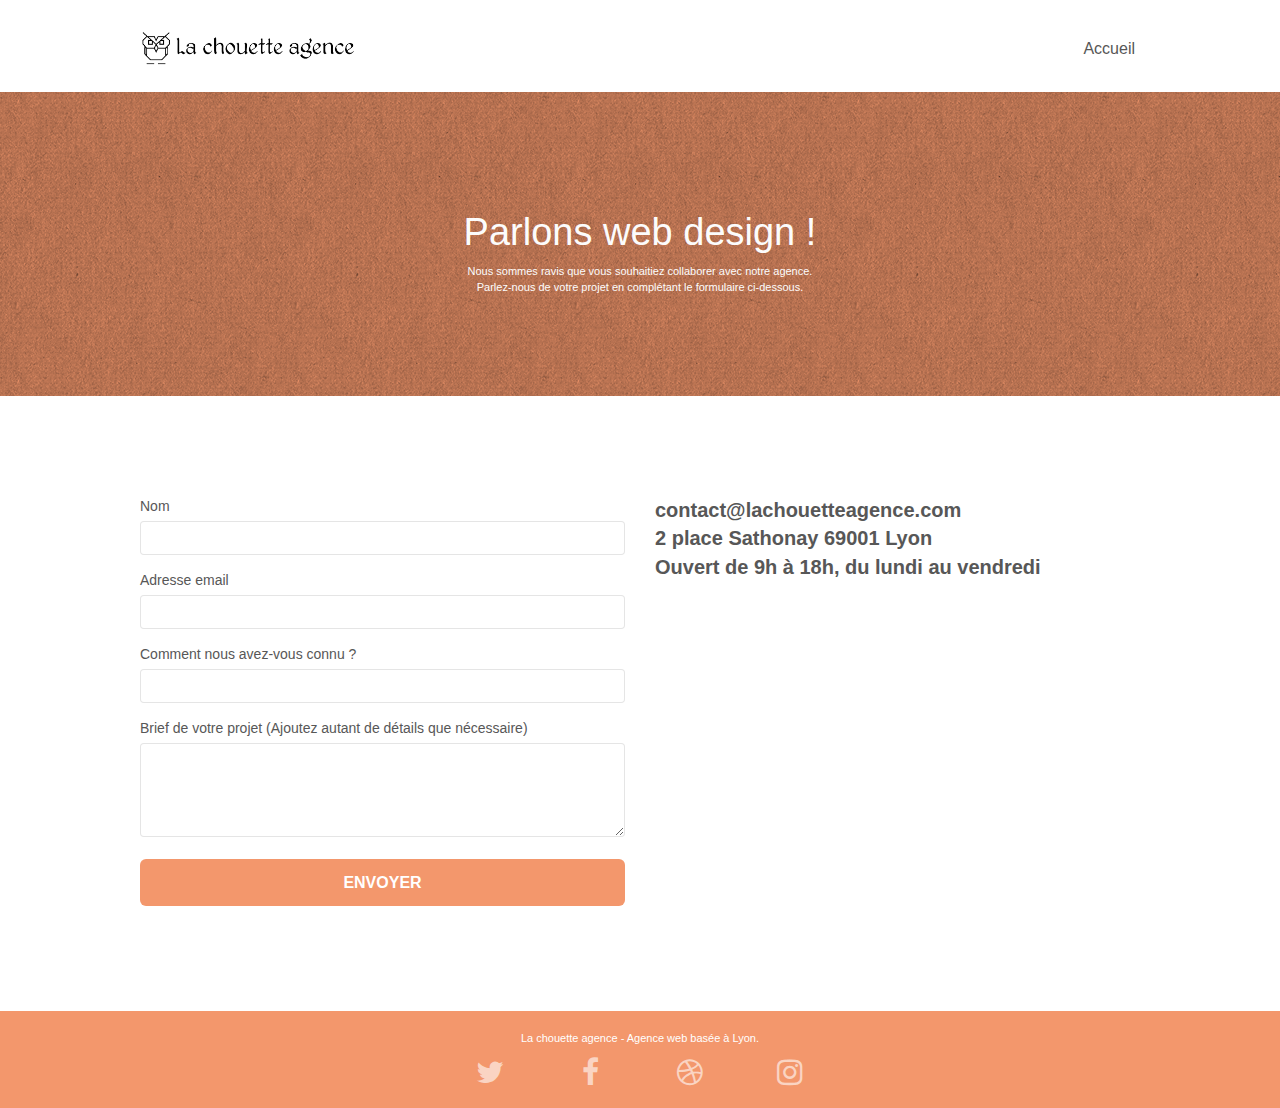
==== commit 5bd0a22f: "MAJ 31/12/2021" ====
--- a/page2.html
+++ b/page2.html
@@ -2,7 +2,6 @@
 <html lang="fr">
 <head>
     <meta charset="utf-8">
-    <meta name="keywords" content="">
     <meta name="description" content="">
     <meta name="viewport" content="width=device-width, initial-scale=1.0, viewport-fit=cover">
     <link rel="shortcut icon" type="image/png" href="favicon.jpg">
@@ -33,7 +32,10 @@
 	<div class="container bloc-sm">
 		<nav class="navbar row">
 			<div class="navbar-header">
-				<a class="navbar-brand" href="index.html"><img src="img/la-chouette-agence.png" alt="atlanta web design logo" height="40" /></a>
+				<a class="navbar-brand" href="index.html"><img src="img/la-chouette-agence.png" alt="Logo en forme de chouette" height="40" /></a>
+				<button id="nav-toggle" type="button" class="ui-navbar-toggle navbar-toggle" data-toggle="collapse" data-target=".navbar-1">
+					<span class="sr-only">Toggle navigation</span><span class="icon-bar"></span><span class="icon-bar"></span><span class="icon-bar"></span>
+				</button>
 			</div>
 			<div class="collapse navbar-collapse navbar-1 special-dropdown-nav">
 				<ul class="site-navigation nav navbar-nav">
--- a/style.css
+++ b/style.css
@@ -273,11 +273,14 @@
 }
 
 .row-no-gutters {
-    display: flex;
-
-
-    
-    
+    margin-right: 0;
+    margin-left: 0;
+}
+
+.row.row-no-gutters > [class^="col-"],
+.row.row-no-gutters > [class*=" col-"] {
+    padding-right: 0;
+    padding-left: 0;
 }
 
 #bloc-1-hero h1 {
@@ -314,7 +317,7 @@
 
 .navbar .nav {
     padding-top: 2px;
-    margin-right: 16px;
+    margin-right: -16px;
     float: right;
     z-index: 1;
 }
@@ -358,23 +361,11 @@
     position: relative;
     z-index: 2;
 }
+
 .adresse{
     font-size: 20px;
     font-weight: bold;
-    text-align: center;
-}
-.row{
-    display: flex;
-    flex-direction: column;
-    align-items: center;
-}
-.row1{
-    display: flex;
-    flex-direction: row;
-}
-textarea {
-    resize: none;
-  }
+}
 
 @media (min-width: 768px) {
     .site-navigation {
@@ -714,11 +705,8 @@
 }
 
 .social {
-    max-width: 200px;
-    height: 40px;
-    margin: 0 auto 0;
-    display: flex;
-    flex-direction: row;
+    max-width: 400px;
+    margin: auto auto auto auto;
 }
 
 h2 {
@@ -792,7 +780,7 @@
 }
 
 .tc-white {
-    color: #F3976C!important;
+    color: #fcfcfc!important;
 }
 
 .btn-atomic-tangerine {
@@ -840,13 +828,6 @@
 
 .bg-presentation {
     background-image: url("img/image-de-presentation.bmp");
-}
-.img-responsive{
-    max-width: 270px;
-    height: auto;
-    margin: 0 auto 0;
-    
-
 }
 
 @media (max-width: 1024px) {
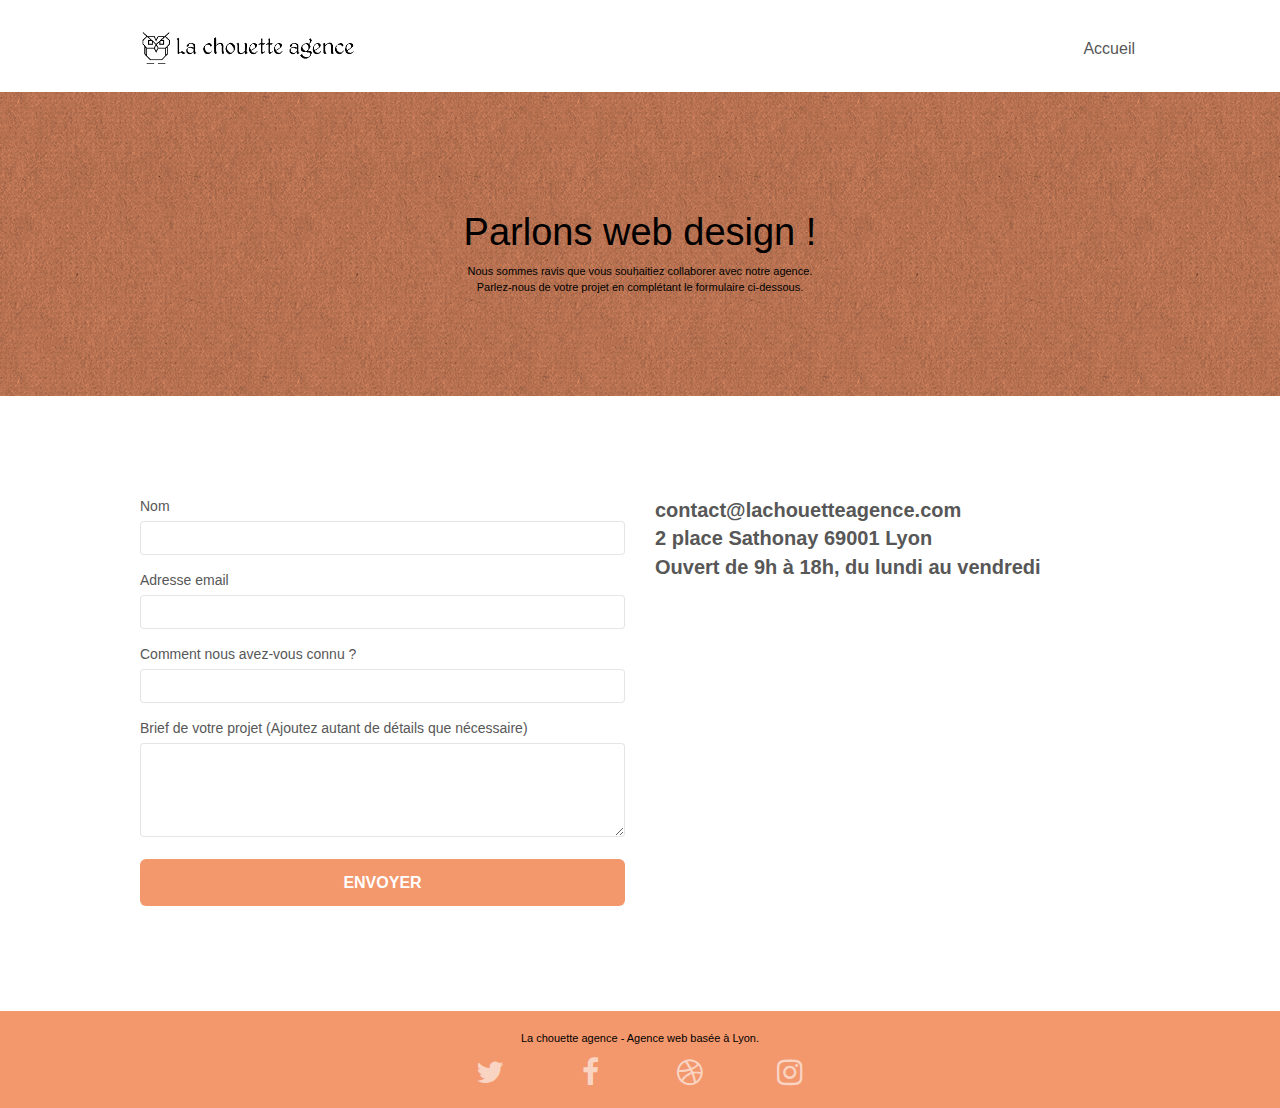
==== commit 859eed93: "MAJ 05/01/2022" ====
--- a/page2.html
+++ b/page2.html
@@ -32,7 +32,7 @@
 	<div class="container bloc-sm">
 		<nav class="navbar row">
 			<div class="navbar-header">
-				<a class="navbar-brand" href="index.html"><img src="img/la-chouette-agence.png" alt="Logo en forme de chouette" height="40" /></a>
+				<a class="navbar-brand" href="index.html"><img src="img/la-chouette-agence.webp" alt="Logo en forme de chouette" height="40" /></a>
 				<button id="nav-toggle" type="button" class="ui-navbar-toggle navbar-toggle" data-toggle="collapse" data-target=".navbar-1">
 					<span class="sr-only">Toggle navigation</span><span class="icon-bar"></span><span class="icon-bar"></span><span class="icon-bar"></span>
 				</button>
--- a/style.css
+++ b/style.css
@@ -546,7 +546,7 @@
     font-family: "HelveticaNeue-Light", "Helvetica Neue Light", "Helvetica Neue", Helvetica, Arial;
     font-size: 32px;
     width: 50px;
-    height: 50px;
+
     margin-left: -25px;
     border-radius: 50%;
     background: rgba(0, 0, 0, .6);
@@ -555,6 +555,7 @@
     z-index: 1;
     position: absolute;
     top: 50%;
+    left: 50%;
     transform: translateY(-50%);
     -webkit-transform: translateY(-50%);
 }
@@ -741,7 +742,7 @@
 }
 
 .white {
-    color: #FFFFFF!important;
+    color: #000000!important;
 }
 
 .portfolio-thumb {
@@ -780,7 +781,7 @@
 }
 
 .tc-white {
-    color: #fcfcfc!important;
+    color: #000000!important;
 }
 
 .btn-atomic-tangerine {
@@ -823,11 +824,11 @@
 }
 
 .bg-banniere {
-    background-image: url("img/la-chouette-agence-banniere.jpg");
+    background-image: url("img/la-chouette-agence-banniere.webp");
 }
 
 .bg-presentation {
-    background-image: url("img/image-de-presentation.bmp");
+    background-image: url("img/image-de-presentation.webp");
 }
 
 @media (max-width: 1024px) {
